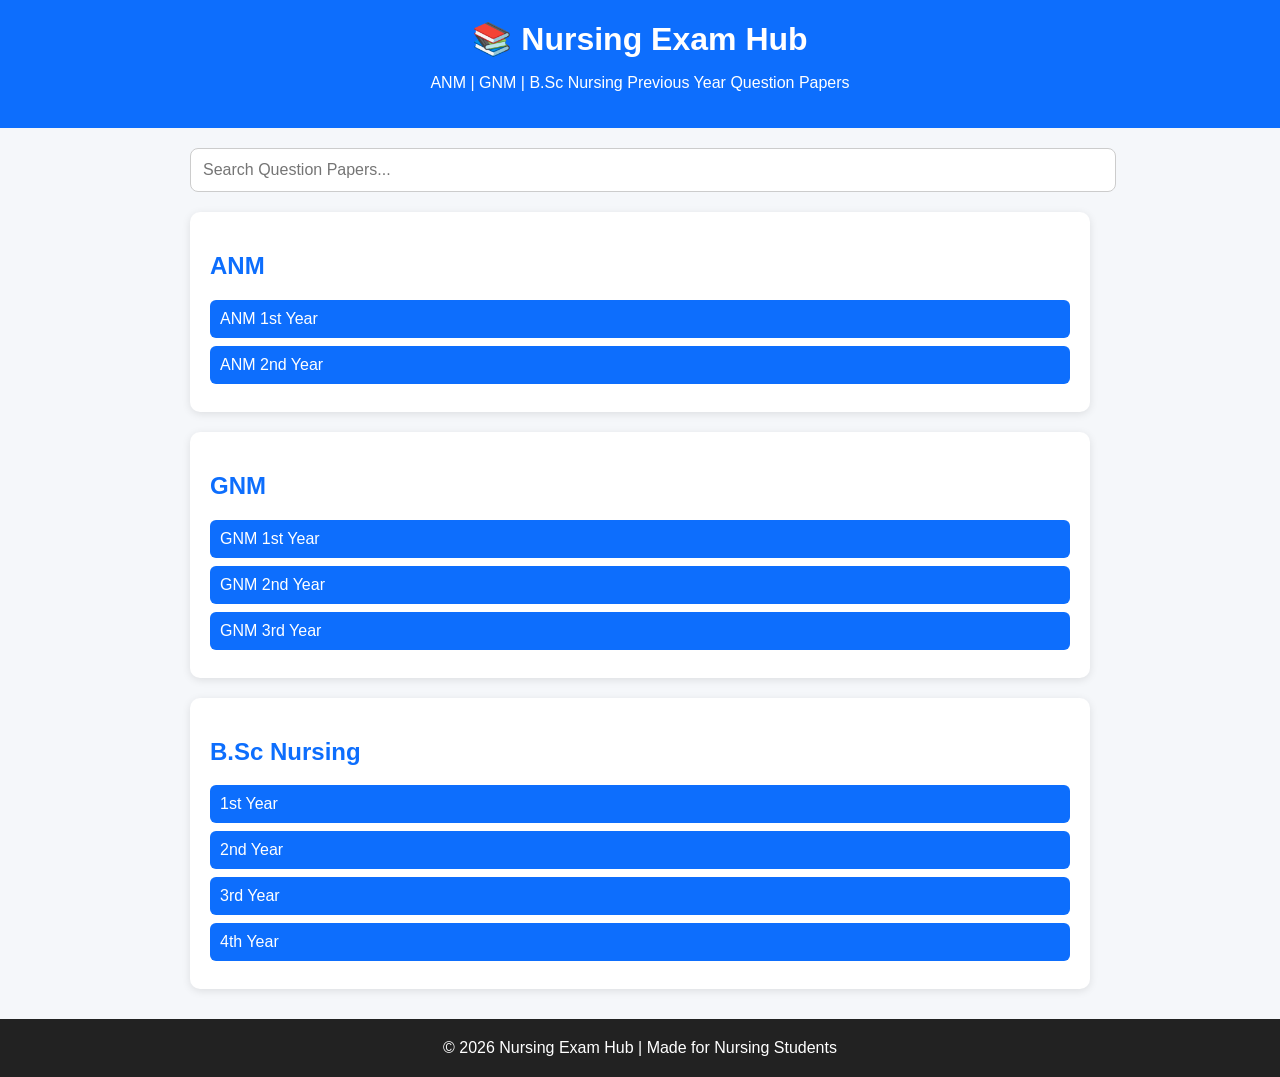
==== index.html @ 7e9575f2 "Create Nursing Exam Hub website" ====
<!DOCTYPE html>
<html lang="en">
<head>
<meta charset="UTF-8">
<meta name="viewport" content="width=device-width, initial-scale=1.0">
<title>Nursing Exam Hub</title>

<style>
body{
margin:0;
font-family:Arial,sans-serif;
background:#f5f7fa;
}

header{
background:#0d6efd;
color:white;
text-align:center;
padding:20px;
}

header h1{
margin:0;
}

.container{
width:90%;
max-width:900px;
margin:20px auto;
}

.search{
width:100%;
padding:12px;
font-size:16px;
border-radius:8px;
border:1px solid #ccc;
margin-bottom:20px;
}

.card{
background:white;
padding:20px;
margin-bottom:20px;
border-radius:10px;
box-shadow:0 2px 8px rgba(0,0,0,.1);
}

.card h2{
color:#0d6efd;
}

a{
display:block;
padding:10px;
margin:8px 0;
background:#0d6efd;
color:white;
text-decoration:none;
border-radius:6px;
}

a:hover{
background:#084298;
}

footer{
text-align:center;
padding:20px;
background:#222;
color:white;
margin-top:30px;
}
</style>
</head>

<body>

<header>
<h1>📚 Nursing Exam Hub</h1>
<p>ANM | GNM | B.Sc Nursing Previous Year Question Papers</p>
</header>

<div class="container">

<input class="search" type="text" placeholder="Search Question Papers...">

<div class="card">
<h2>ANM</h2>
<a href="#">ANM 1st Year</a>
<a href="#">ANM 2nd Year</a>
</div>

<div class="card">
<h2>GNM</h2>
<a href="#">GNM 1st Year</a>
<a href="#">GNM 2nd Year</a>
<a href="#">GNM 3rd Year</a>
</div>

<div class="card">
<h2>B.Sc Nursing</h2>
<a href="#">1st Year</a>
<a href="#">2nd Year</a>
<a href="#">3rd Year</a>
<a href="#">4th Year</a>
</div>

</div>

<footer>
© 2026 Nursing Exam Hub | Made for Nursing Students
</footer>

</body>
  </html>
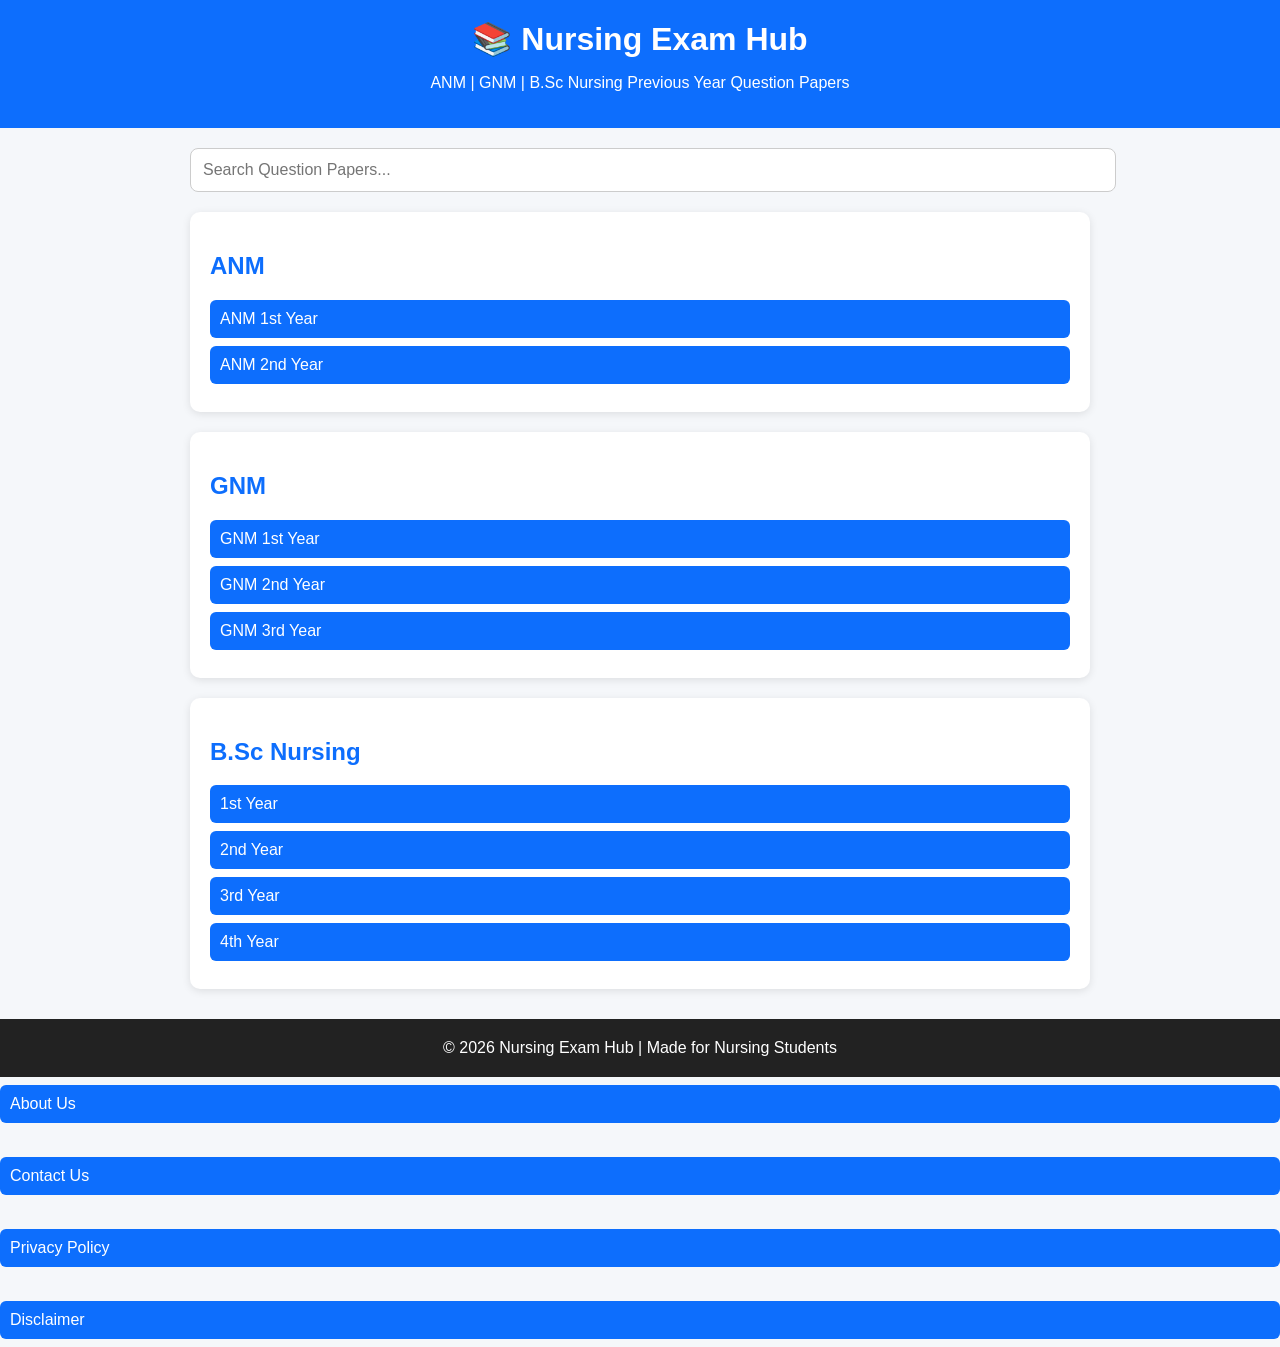
==== commit 5a945768: "Add About, Contact, Privacy Policy and Disclaimer pages" ====
--- a/index.html
+++ b/index.html
@@ -94,7 +94,7 @@
 <div class="card">
 <h2>GNM</h2>
 <a href="#">GNM 1st Year</a>
-<a href="#">GNM 2nd Year</a>
+<a href="gnm.html">GNM 2nd Year</a>
 <a href="#">GNM 3rd Year</a>
 </div>
 
@@ -114,3 +114,7 @@
 
 </body>
   </html>
+<a href="about.html">About Us</a><br>
+<a href="contact.html">Contact Us</a><br>
+<a href="privacy.html">Privacy Policy</a><br>
+<a href="disclaimer.html">Disclaimer</a>
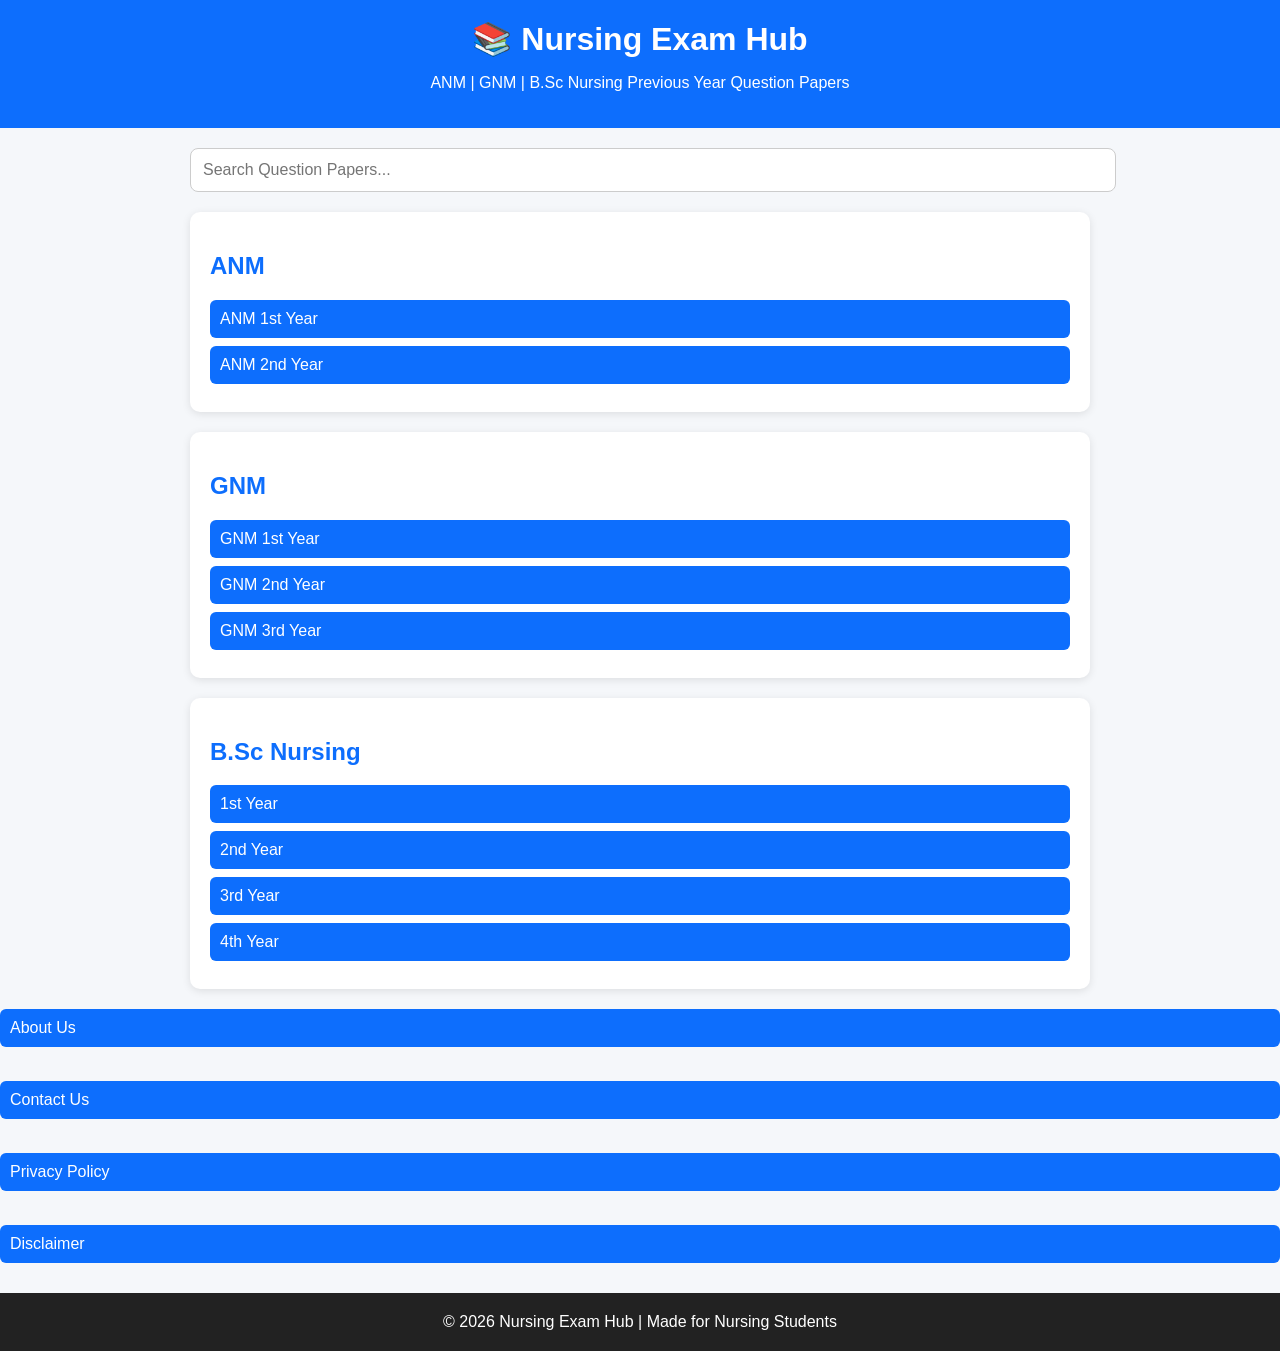
==== commit 423410e4: "Update index.html" ====
--- a/index.html
+++ b/index.html
@@ -107,14 +107,14 @@
 </div>
 
 </div>
-
+<a href="about.html">About Us</a><br>
+<a href="contact.html">Contact Us</a><br>
+<a href="privacy.html">Privacy Policy</a><br>
+<a href="disclaimer.html">Disclaimer</a>
+  
 <footer>
 © 2026 Nursing Exam Hub | Made for Nursing Students
 </footer>
 
 </body>
   </html>
-<a href="about.html">About Us</a><br>
-<a href="contact.html">Contact Us</a><br>
-<a href="privacy.html">Privacy Policy</a><br>
-<a href="disclaimer.html">Disclaimer</a>
